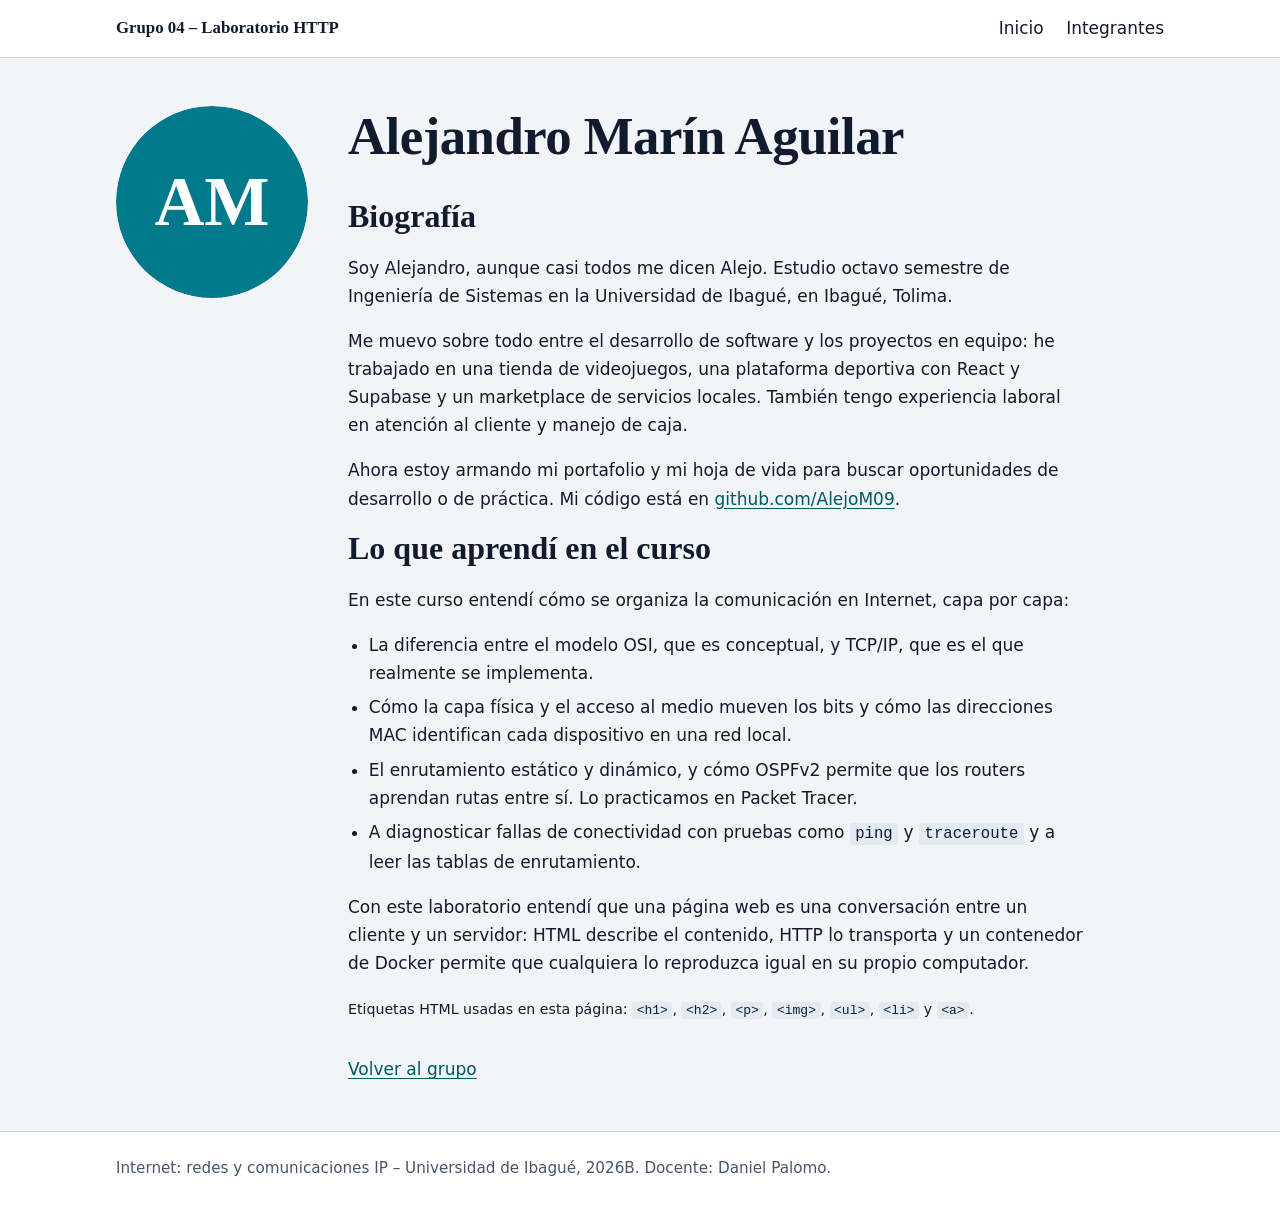
==== integrantes/alejandro.html @ fc80ebf5 "Laboratorio HTTP grupo 04" ====
<!DOCTYPE html>
<html lang="es">
<head>
  <meta charset="utf-8">
  <meta name="viewport" content="width=device-width, initial-scale=1">
  <title>Alejandro Marín Aguilar – Grupo 04</title>
  <link rel="stylesheet" href="../css/style.css">
</head>
<body>
  <header class="site">
    <div class="wrap">
      <strong>Grupo 04 – Laboratorio HTTP</strong>
      <nav aria-label="Principal">
        <ul>
          <li><a href="../index.html">Inicio</a></li>
          <li><a href="../index.html#integrantes">Integrantes</a></li>
        </ul>
      </nav>
    </div>
  </header>
  <main>
    <div class="wrap">
      <article class="perfil">
        <img src="../img/avatar-alejandro.svg" alt="Avatar de Alejandro Marín Aguilar">
        <div>
          <h1>Alejandro Marín Aguilar</h1>
          <h2>Biografía</h2>
          <p>Soy Alejandro, aunque casi todos me dicen Alejo. Estudio octavo semestre de Ingeniería de Sistemas en la Universidad de Ibagué, en Ibagué, Tolima.</p>
          <p>Me muevo sobre todo entre el desarrollo de software y los proyectos en equipo: he trabajado en una tienda de videojuegos, una plataforma deportiva con React y Supabase y un marketplace de servicios locales. También tengo experiencia laboral en atención al cliente y manejo de caja.</p>
          <p>Ahora estoy armando mi portafolio y mi hoja de vida para buscar oportunidades de desarrollo o de práctica. Mi código está en <a href="https://github.com/AlejoM09">github.com/AlejoM09</a>.</p>
          <h2>Lo que aprendí en el curso</h2>
          <p>En este curso entendí cómo se organiza la comunicación en Internet, capa por capa:</p>
          <ul>
            <li>La diferencia entre el modelo OSI, que es conceptual, y TCP/IP, que es el que realmente se implementa.</li>
            <li>Cómo la capa física y el acceso al medio mueven los bits y cómo las direcciones MAC identifican cada dispositivo en una red local.</li>
            <li>El enrutamiento estático y dinámico, y cómo OSPFv2 permite que los routers aprendan rutas entre sí. Lo practicamos en Packet Tracer.</li>
            <li>A diagnosticar fallas de conectividad con pruebas como <code>ping</code> y <code>traceroute</code> y a leer las tablas de enrutamiento.</li>
          </ul>
          <p>Con este laboratorio entendí que una página web es una conversación entre un cliente y un servidor: HTML describe el contenido, HTTP lo transporta y un contenedor de Docker permite que cualquiera lo reproduzca igual en su propio computador.</p>
          <p><small>Etiquetas HTML usadas en esta página: <code>&lt;h1&gt;</code>, <code>&lt;h2&gt;</code>, <code>&lt;p&gt;</code>, <code>&lt;img&gt;</code>, <code>&lt;ul&gt;</code>, <code>&lt;li&gt;</code> y <code>&lt;a&gt;</code>.</small></p>
          <a class="volver" href="../index.html#integrantes">Volver al grupo</a>
        </div>
      </article>
    </div>
  </main>
  <footer class="site">
    <div class="wrap">
      <p>Internet: redes y comunicaciones IP – Universidad de Ibagué, 2026B. Docente: Daniel Palomo.</p>
    </div>
  </footer>
</body>
</html>
---- css/style.css ----
:root{
  --paper:#F2F4F7; --card:#FFFFFF; --ink:#101B2D; --muted:#46556B;
  --line:#CBD3DE; --teal:#00798C; --teal-dark:#005766; --code:#101B2D;
}
*{box-sizing:border-box}
html{scroll-behavior:smooth}
body{
  margin:0; background:var(--paper); color:var(--ink);
  font:1.0625rem/1.65 system-ui,-apple-system,"Segoe UI",Roboto,sans-serif;
}
a{color:var(--teal-dark); text-underline-offset:3px}
a:hover{color:var(--teal)}
:focus-visible{outline:3px solid var(--teal); outline-offset:3px; border-radius:2px}
.wrap{max-width:68rem; margin:0 auto; padding:0 1.25rem}

header.site{border-bottom:1px solid var(--line); background:var(--card)}
header.site .wrap{display:flex; flex-wrap:wrap; gap:.75rem 2rem; align-items:center; justify-content:space-between; padding-top:.9rem; padding-bottom:.9rem}
header.site strong{font:700 1.05rem Georgia,"Times New Roman",serif}
header.site nav ul{display:flex; flex-wrap:wrap; gap:.25rem 1.4rem; list-style:none; margin:0; padding:0; max-width:none}
header.site nav li{margin:0}
header.site nav a{text-decoration:none; color:var(--ink); font-weight:500}
header.site nav a:hover{color:var(--teal); text-decoration:underline}

h1,h2,h3{font-family:Georgia,"Times New Roman",serif; line-height:1.15; margin:0 0 .6em}
h1{font-size:clamp(2rem,5vw,3.3rem); letter-spacing:-.01em}
h2{font-size:clamp(1.5rem,3vw,2rem); margin-top:0}
h3{font-size:1.2rem}
p{margin:0 0 1em; max-width:68ch}

.hero{display:grid; grid-template-columns:1.1fr .9fr; gap:2.5rem; align-items:center; padding:3.5rem 0 3rem}
.hero .lead{font-size:1.2rem; color:var(--muted)}
.hero img{width:100%; height:auto; display:block}

section.block{padding:2.75rem 0; border-top:1px solid var(--line)}
ul,ol{max-width:68ch; padding-left:1.3rem}
li{margin-bottom:.4rem}

.table-scroll{overflow-x:auto; margin:1rem 0 1.5rem}
table{border-collapse:collapse; width:100%; min-width:30rem; background:var(--card)}
th,td{text-align:left; padding:.6rem .8rem; border:1px solid var(--line); vertical-align:top}
th{background:#E4EAF1}
caption{text-align:left; font-weight:600; padding-bottom:.4rem}

pre{background:var(--code); color:#E6EDF5; padding:1rem 1.2rem; border-radius:6px; overflow-x:auto; font-size:.95rem; line-height:1.5}
code{font-family:ui-monospace,SFMono-Regular,Consolas,monospace; font-size:.92em}
p code,li code,td code{background:#E4EAF1; padding:.1em .35em; border-radius:3px}

.miembros{list-style:none; padding:0; max-width:none; margin:0}
.miembros li{display:grid; grid-template-columns:5.5rem 1fr; gap:1.25rem; padding:1.25rem 0; border-top:1px solid var(--line); margin:0}
.miembros li:first-child{border-top:0}
.miembros img{width:5.5rem; height:5.5rem; border-radius:50%}
.miembros h3{margin-bottom:.2em}

.perfil{display:grid; grid-template-columns:12rem 1fr; gap:2.5rem; padding:3rem 0}
.perfil img{width:12rem; height:12rem; border-radius:50%}
.volver{display:inline-block; margin-top:1rem}

footer.site{border-top:1px solid var(--line); background:var(--card); padding:1.5rem 0; color:var(--muted); font-size:.95rem}
footer.site p{margin:0 0 .3rem; max-width:none}

@media (max-width:52rem){
  .hero,.perfil{grid-template-columns:1fr; gap:1.75rem}
  .perfil img{width:8rem; height:8rem}
}
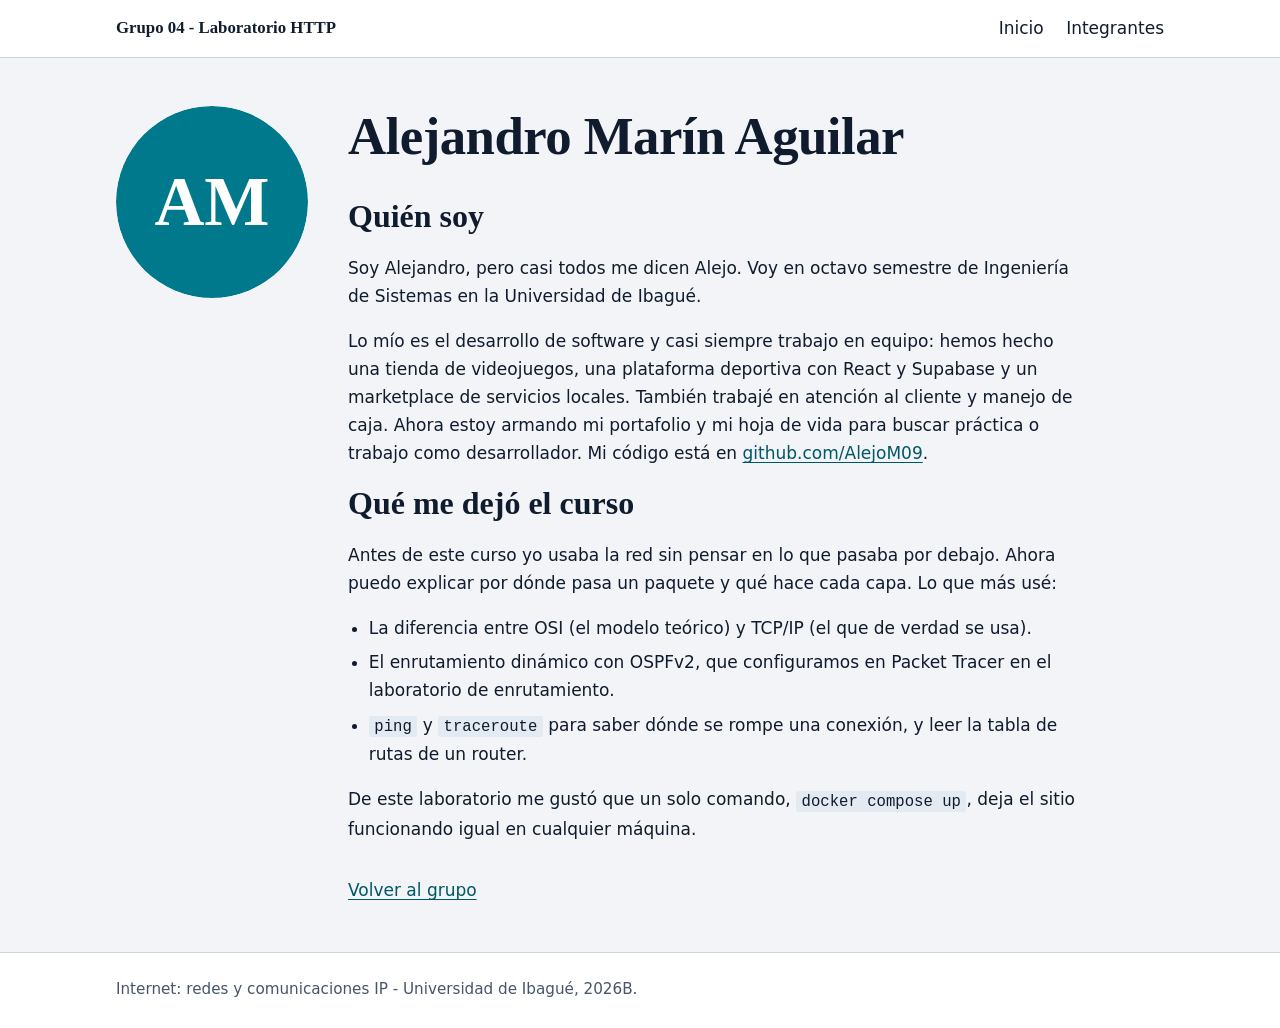
==== commit 645d64ac: "Ajustar textos del sitio" ====
--- a/integrantes/alejandro.html
+++ b/integrantes/alejandro.html
@@ -3,13 +3,13 @@
 <head>
   <meta charset="utf-8">
   <meta name="viewport" content="width=device-width, initial-scale=1">
-  <title>Alejandro Marín Aguilar – Grupo 04</title>
+  <title>Alejandro Marín Aguilar - Grupo 04</title>
   <link rel="stylesheet" href="../css/style.css">
 </head>
 <body>
   <header class="site">
     <div class="wrap">
-      <strong>Grupo 04 – Laboratorio HTTP</strong>
+      <strong>Grupo 04 - Laboratorio HTTP</strong>
       <nav aria-label="Principal">
         <ul>
           <li><a href="../index.html">Inicio</a></li>
@@ -24,20 +24,18 @@
         <img src="../img/avatar-alejandro.svg" alt="Avatar de Alejandro Marín Aguilar">
         <div>
           <h1>Alejandro Marín Aguilar</h1>
-          <h2>Biografía</h2>
-          <p>Soy Alejandro, aunque casi todos me dicen Alejo. Estudio octavo semestre de Ingeniería de Sistemas en la Universidad de Ibagué, en Ibagué, Tolima.</p>
-          <p>Me muevo sobre todo entre el desarrollo de software y los proyectos en equipo: he trabajado en una tienda de videojuegos, una plataforma deportiva con React y Supabase y un marketplace de servicios locales. También tengo experiencia laboral en atención al cliente y manejo de caja.</p>
-          <p>Ahora estoy armando mi portafolio y mi hoja de vida para buscar oportunidades de desarrollo o de práctica. Mi código está en <a href="https://github.com/AlejoM09">github.com/AlejoM09</a>.</p>
-          <h2>Lo que aprendí en el curso</h2>
-          <p>En este curso entendí cómo se organiza la comunicación en Internet, capa por capa:</p>
+          <h2>Quién soy</h2>
+          <p>Soy Alejandro, pero casi todos me dicen Alejo. Voy en octavo semestre de Ingeniería de Sistemas en la Universidad de Ibagué.</p>
+          <p>Lo mío es el desarrollo de software y casi siempre trabajo en equipo: hemos hecho una tienda de videojuegos, una plataforma deportiva con React y Supabase y un marketplace de servicios locales. También trabajé en atención al cliente y manejo de caja. Ahora estoy armando mi portafolio y mi hoja de vida para buscar práctica o trabajo como desarrollador. Mi código está en <a href="https://github.com/AlejoM09">github.com/AlejoM09</a>.</p>
+
+          <h2>Qué me dejó el curso</h2>
+          <p>Antes de este curso yo usaba la red sin pensar en lo que pasaba por debajo. Ahora puedo explicar por dónde pasa un paquete y qué hace cada capa. Lo que más usé:</p>
           <ul>
-            <li>La diferencia entre el modelo OSI, que es conceptual, y TCP/IP, que es el que realmente se implementa.</li>
-            <li>Cómo la capa física y el acceso al medio mueven los bits y cómo las direcciones MAC identifican cada dispositivo en una red local.</li>
-            <li>El enrutamiento estático y dinámico, y cómo OSPFv2 permite que los routers aprendan rutas entre sí. Lo practicamos en Packet Tracer.</li>
-            <li>A diagnosticar fallas de conectividad con pruebas como <code>ping</code> y <code>traceroute</code> y a leer las tablas de enrutamiento.</li>
+            <li>La diferencia entre OSI (el modelo teórico) y TCP/IP (el que de verdad se usa).</li>
+            <li>El enrutamiento dinámico con OSPFv2, que configuramos en Packet Tracer en el laboratorio de enrutamiento.</li>
+            <li><code>ping</code> y <code>traceroute</code> para saber dónde se rompe una conexión, y leer la tabla de rutas de un router.</li>
           </ul>
-          <p>Con este laboratorio entendí que una página web es una conversación entre un cliente y un servidor: HTML describe el contenido, HTTP lo transporta y un contenedor de Docker permite que cualquiera lo reproduzca igual en su propio computador.</p>
-          <p><small>Etiquetas HTML usadas en esta página: <code>&lt;h1&gt;</code>, <code>&lt;h2&gt;</code>, <code>&lt;p&gt;</code>, <code>&lt;img&gt;</code>, <code>&lt;ul&gt;</code>, <code>&lt;li&gt;</code> y <code>&lt;a&gt;</code>.</small></p>
+          <p>De este laboratorio me gustó que un solo comando, <code>docker compose up</code>, deja el sitio funcionando igual en cualquier máquina.</p>
           <a class="volver" href="../index.html#integrantes">Volver al grupo</a>
         </div>
       </article>
@@ -45,7 +43,7 @@
   </main>
   <footer class="site">
     <div class="wrap">
-      <p>Internet: redes y comunicaciones IP – Universidad de Ibagué, 2026B. Docente: Daniel Palomo.</p>
+      <p>Internet: redes y comunicaciones IP - Universidad de Ibagué, 2026B.</p>
     </div>
   </footer>
 </body>
